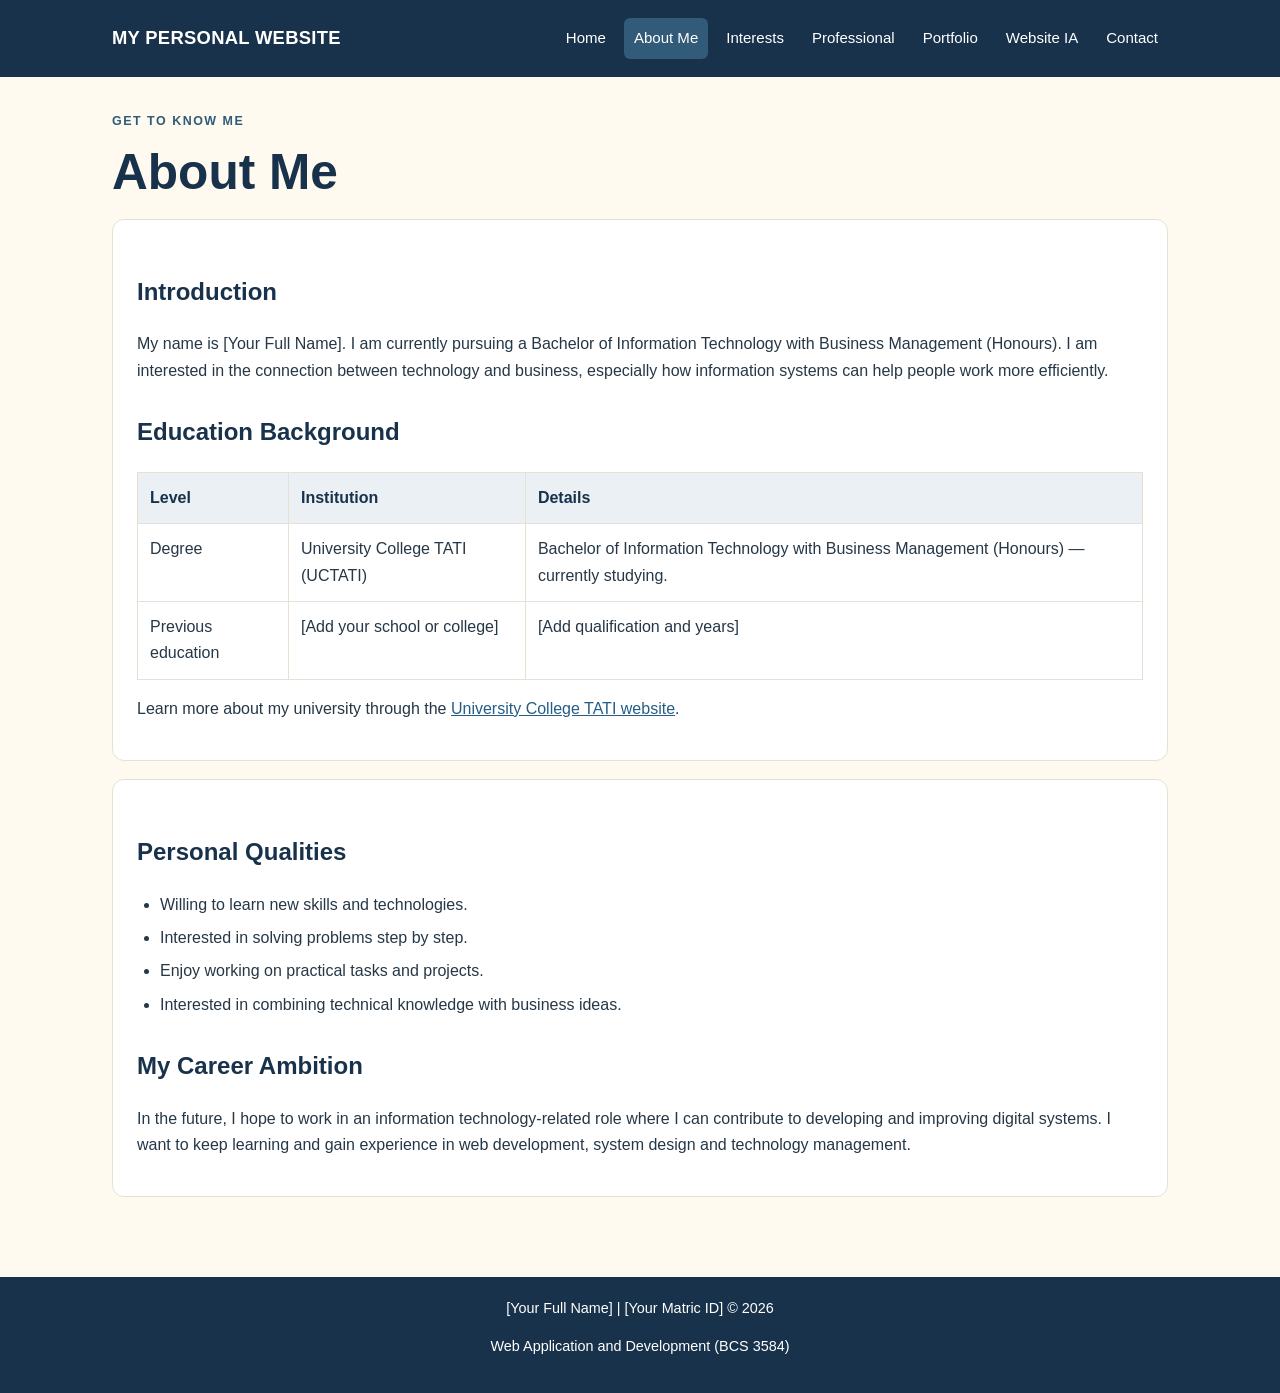
==== about.html @ f4058da3 "Add files via upload" ====
<!DOCTYPE html>
<html lang="en">
<head>
  <meta charset="UTF-8">
  <meta name="viewport" content="width=device-width, initial-scale=1.0">
  <title>About Me | Personal Website</title>
  <link rel="stylesheet" href="style.css">
</head>
<body>
<header><div class="topbar">
  <div class="brand">MY PERSONAL WEBSITE</div>
  <nav aria-label="Main navigation"><a class="" href="index.html">Home</a>
<a class="active" href="about.html">About Me</a>
<a class="" href="interests.html">Interests</a>
<a class="" href="professional.html">Professional</a>
<a class="" href="portfolio.html">Portfolio</a>
<a class="" href="ia.html">Website IA</a>
<a class="" href="contact.html">Contact</a></nav>
</div></header>
<main>

<p class="eyebrow">Get to know me</p><h1>About Me</h1>
<section class="panel">
  <h2>Introduction</h2>
  <p>My name is [Your Full Name]. I am currently pursuing a Bachelor of Information Technology with Business Management (Honours). I am interested in the connection between technology and business, especially how information systems can help people work more efficiently.</p>
  <h2>Education Background</h2>
  <table>
    <tr><th>Level</th><th>Institution</th><th>Details</th></tr>
    <tr><td>Degree</td><td>University College TATI (UCTATI)</td><td>Bachelor of Information Technology with Business Management (Honours) — currently studying.</td></tr>
    <tr><td>Previous education</td><td>[Add your school or college]</td><td>[Add qualification and years]</td></tr>
  </table>
  <p>Learn more about my university through the <a href="https://www.tatiuc.edu.my/" target="_blank" rel="noopener">University College TATI website</a>.</p>
</section>
<section class="panel">
  <h2>Personal Qualities</h2>
  <ul>
    <li>Willing to learn new skills and technologies.</li>
    <li>Interested in solving problems step by step.</li>
    <li>Enjoy working on practical tasks and projects.</li>
    <li>Interested in combining technical knowledge with business ideas.</li>
  </ul>
  <h2>My Career Ambition</h2>
  <p>In the future, I hope to work in an information technology-related role where I can contribute to developing and improving digital systems. I want to keep learning and gain experience in web development, system design and technology management.</p>
</section>

</main>
<footer>
  <p>[Your Full Name] | [Your Matric ID] &copy; 2026</p>
  <p>Web Application and Development (BCS 3584)</p>
</footer>
</body>
</html>
---- style.css ----
:root {
  --navy: #18324b;
  --blue: #315b78;
  --cream: #fffaf0;
  --paper: #ffffff;
  --gold: #e4ad38;
  --ink: #263746;
  --muted: #667887;
  --line: #e7e0d4;
}
* { box-sizing: border-box; }
html { scroll-behavior: smooth; }
body {
  margin: 0; font-family: Arial, Helvetica, sans-serif;
  background: var(--cream); color: var(--ink); line-height: 1.65;
}
header { background: var(--navy); color: white; }
.topbar {
  max-width: 1100px; margin: auto; padding: 18px 22px;
  display: flex; align-items: center; justify-content: space-between; gap: 18px;
}
.brand { font-size: 1.15rem; font-weight: bold; letter-spacing: .3px; }
nav { display: flex; flex-wrap: wrap; gap: 8px; }
nav a {
  color: white; text-decoration: none; padding: 8px 10px;
  border-radius: 6px; font-size: .94rem;
}
nav a:hover, nav a.active { background: var(--blue); }
main { max-width: 1100px; margin: 34px auto; padding: 0 22px 28px; }
.hero {
  display: grid; grid-template-columns: 1.15fr .85fr; gap: 28px;
  align-items: center; background: var(--paper); padding: 34px;
  border-radius: 16px; border: 1px solid var(--line);
}
.eyebrow { color: var(--blue); text-transform: uppercase; font-weight: bold; letter-spacing: 1.5px; font-size: .78rem; }
h1 { color: var(--navy); font-size: clamp(2rem, 4vw, 3.1rem); line-height: 1.12; margin: 10px 0 16px; }
h2 { color: var(--navy); margin-top: 28px; }
h3 { color: var(--blue); }
p { margin: 0 0 14px; }
.hero-art { display: grid; grid-template-columns: 1fr 1fr; gap: 12px; }
.hero-art img { width: 100%; height: 210px; object-fit: cover; border-radius: 12px; background: #f4e9ce; }
.button {
  display: inline-block; margin: 8px 8px 0 0; padding: 10px 16px;
  background: var(--navy); color: white; text-decoration: none;
  border-radius: 7px; font-weight: bold;
}
.button.secondary { background: #f3e5c3; color: var(--navy); }
.card-grid { display: grid; grid-template-columns: repeat(3, 1fr); gap: 16px; margin-top: 18px; }
.card {
  background: white; border: 1px solid var(--line); border-radius: 12px;
  padding: 20px;
}
.card p { color: var(--muted); }
.panel { background: white; border: 1px solid var(--line); border-radius: 12px; padding: 24px; margin: 18px 0; }
ul, ol { padding-left: 23px; }
li { margin-bottom: 7px; }
a { color: #245d86; }
a:hover { color: #9b6b0d; }
table { width: 100%; border-collapse: collapse; background: white; margin: 16px 0; }
th, td { border: 1px solid var(--line); padding: 12px; text-align: left; vertical-align: top; }
th { background: #eaf0f4; color: var(--navy); }
.small-note { color: var(--muted); font-size: .9rem; }
footer {
  background: var(--navy); color: white; text-align: center;
  padding: 20px 16px; margin-top: 30px; font-size: .9rem;
}
footer a { color: #f6d98e; }
.diagram { display: flex; flex-direction: column; align-items: center; gap: 10px; }
.diagram-box {
  border: 2px solid var(--blue); background: #f2f7fa; color: var(--navy);
  border-radius: 9px; padding: 12px 18px; text-align: center; width: min(100%, 420px); font-weight: bold;
}
.diagram-arrow { color: var(--gold); font-size: 1.4rem; line-height: 1; }
.diagram-row { display: flex; justify-content: center; flex-wrap: wrap; gap: 10px; width: 100%; }
.diagram-row .diagram-box { width: min(30%, 220px); min-width: 150px; }
@media (max-width: 760px) {
  .topbar { align-items: flex-start; flex-direction: column; }
  .hero { grid-template-columns: 1fr; padding: 24px; }
  .card-grid { grid-template-columns: 1fr; }
  .hero-art img { height: 160px; }
}
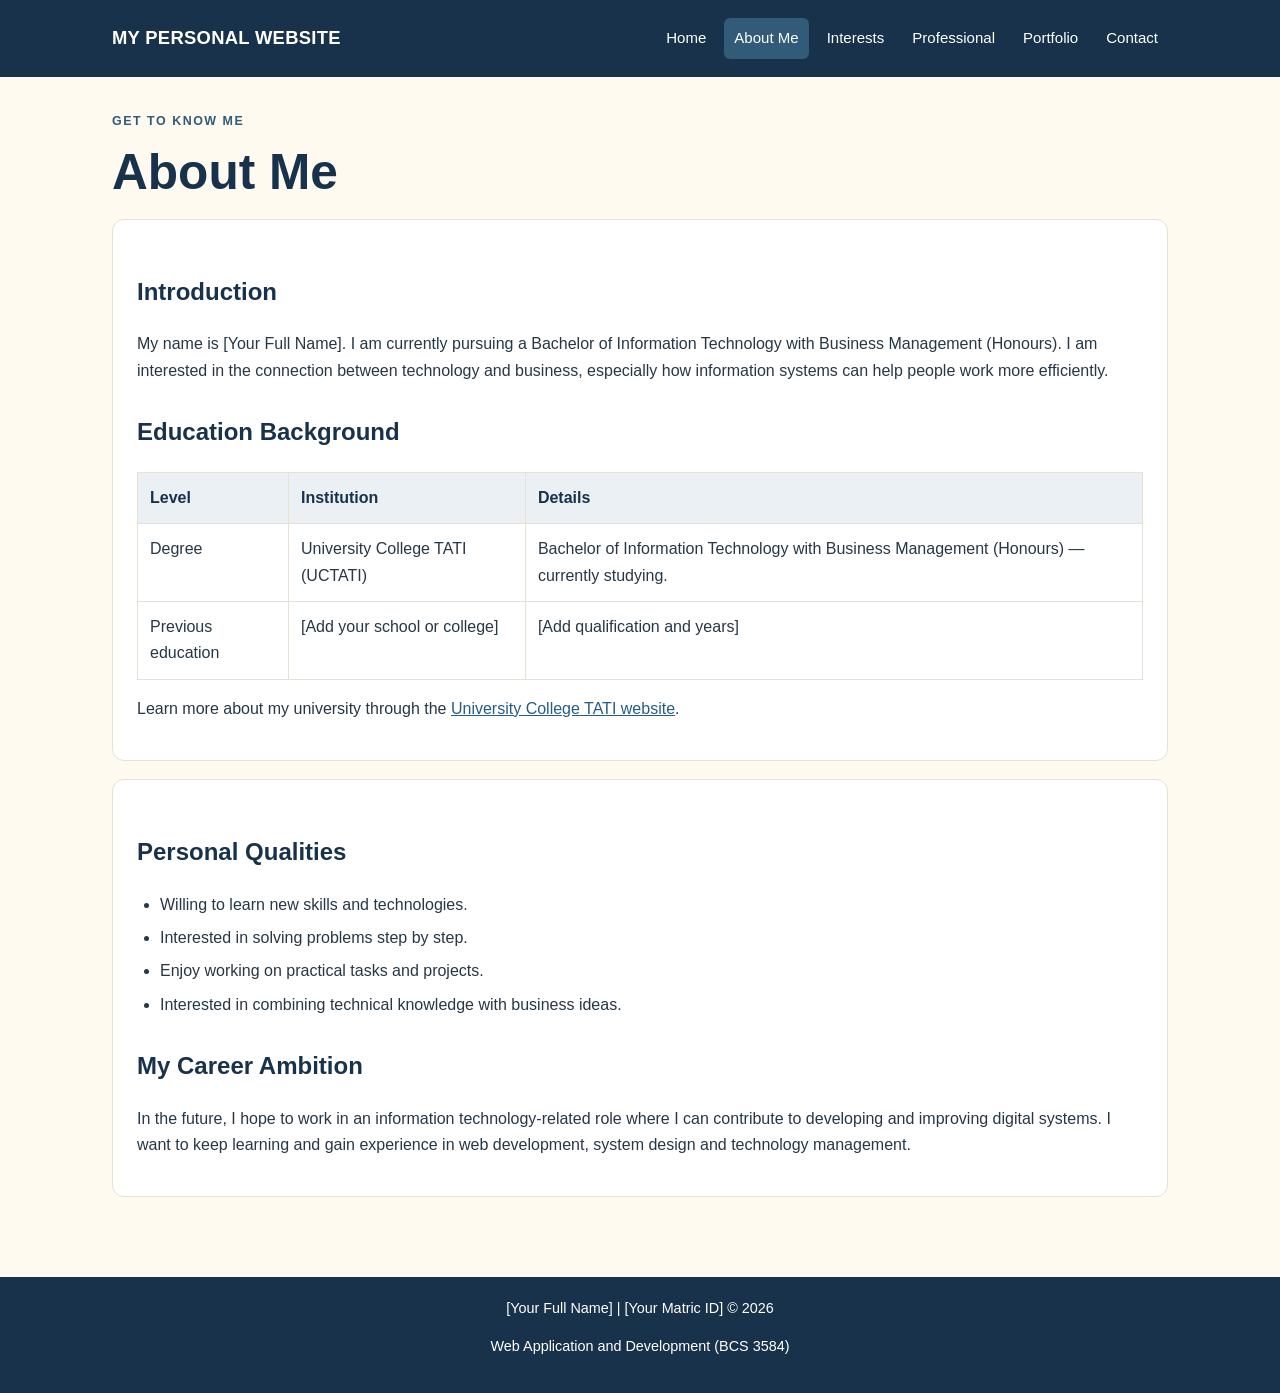
==== commit da1a6462: "Remove the Website IA page from the site navigation and replace the page with a removed-page notice." ====
--- a/about.html
+++ b/about.html
@@ -14,7 +14,6 @@
 <a class="" href="interests.html">Interests</a>
 <a class="" href="professional.html">Professional</a>
 <a class="" href="portfolio.html">Portfolio</a>
-<a class="" href="ia.html">Website IA</a>
 <a class="" href="contact.html">Contact</a></nav>
 </div></header>
 <main>
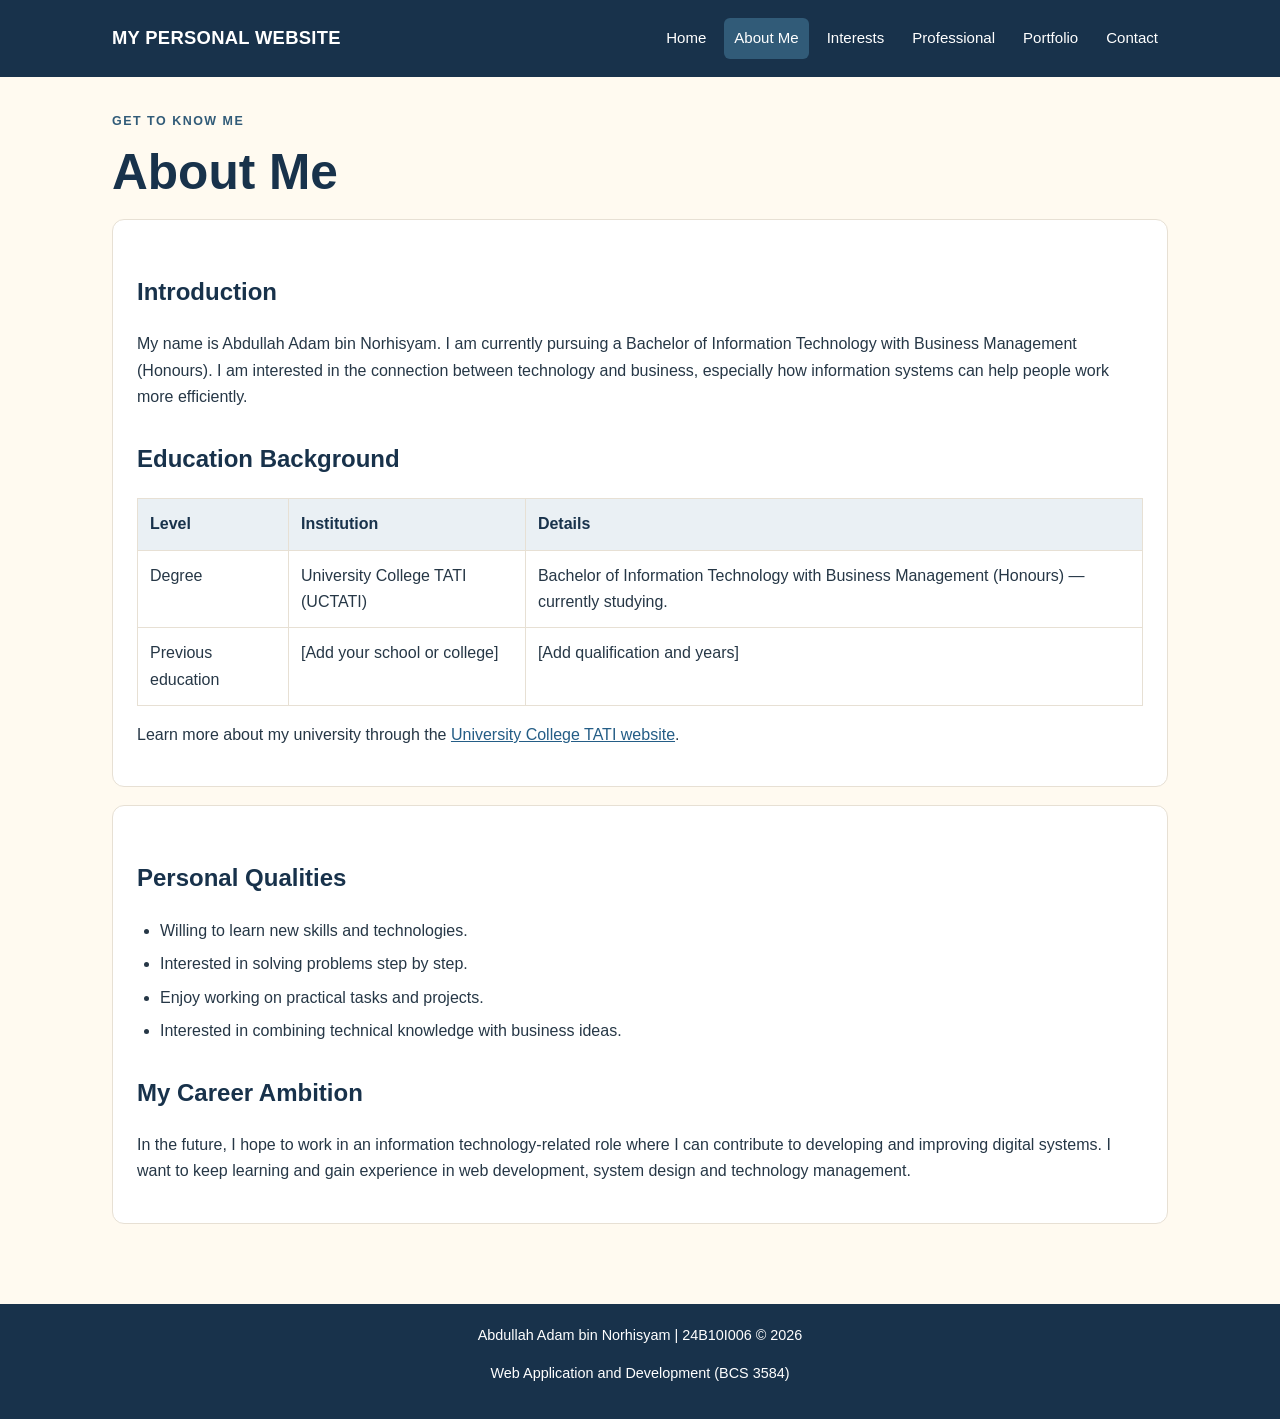
==== commit 2f8ce36a: "Update personal information in about.html" ====
--- a/about.html
+++ b/about.html
@@ -21,7 +21,7 @@
 <p class="eyebrow">Get to know me</p><h1>About Me</h1>
 <section class="panel">
   <h2>Introduction</h2>
-  <p>My name is [Your Full Name]. I am currently pursuing a Bachelor of Information Technology with Business Management (Honours). I am interested in the connection between technology and business, especially how information systems can help people work more efficiently.</p>
+  <p>My name is Abdullah Adam bin Norhisyam. I am currently pursuing a Bachelor of Information Technology with Business Management (Honours). I am interested in the connection between technology and business, especially how information systems can help people work more efficiently.</p>
   <h2>Education Background</h2>
   <table>
     <tr><th>Level</th><th>Institution</th><th>Details</th></tr>
@@ -44,7 +44,7 @@
 
 </main>
 <footer>
-  <p>[Your Full Name] | [Your Matric ID] &copy; 2026</p>
+  <p>Abdullah Adam bin Norhisyam | 24B10I006 &copy; 2026</p>
   <p>Web Application and Development (BCS 3584)</p>
 </footer>
 </body>
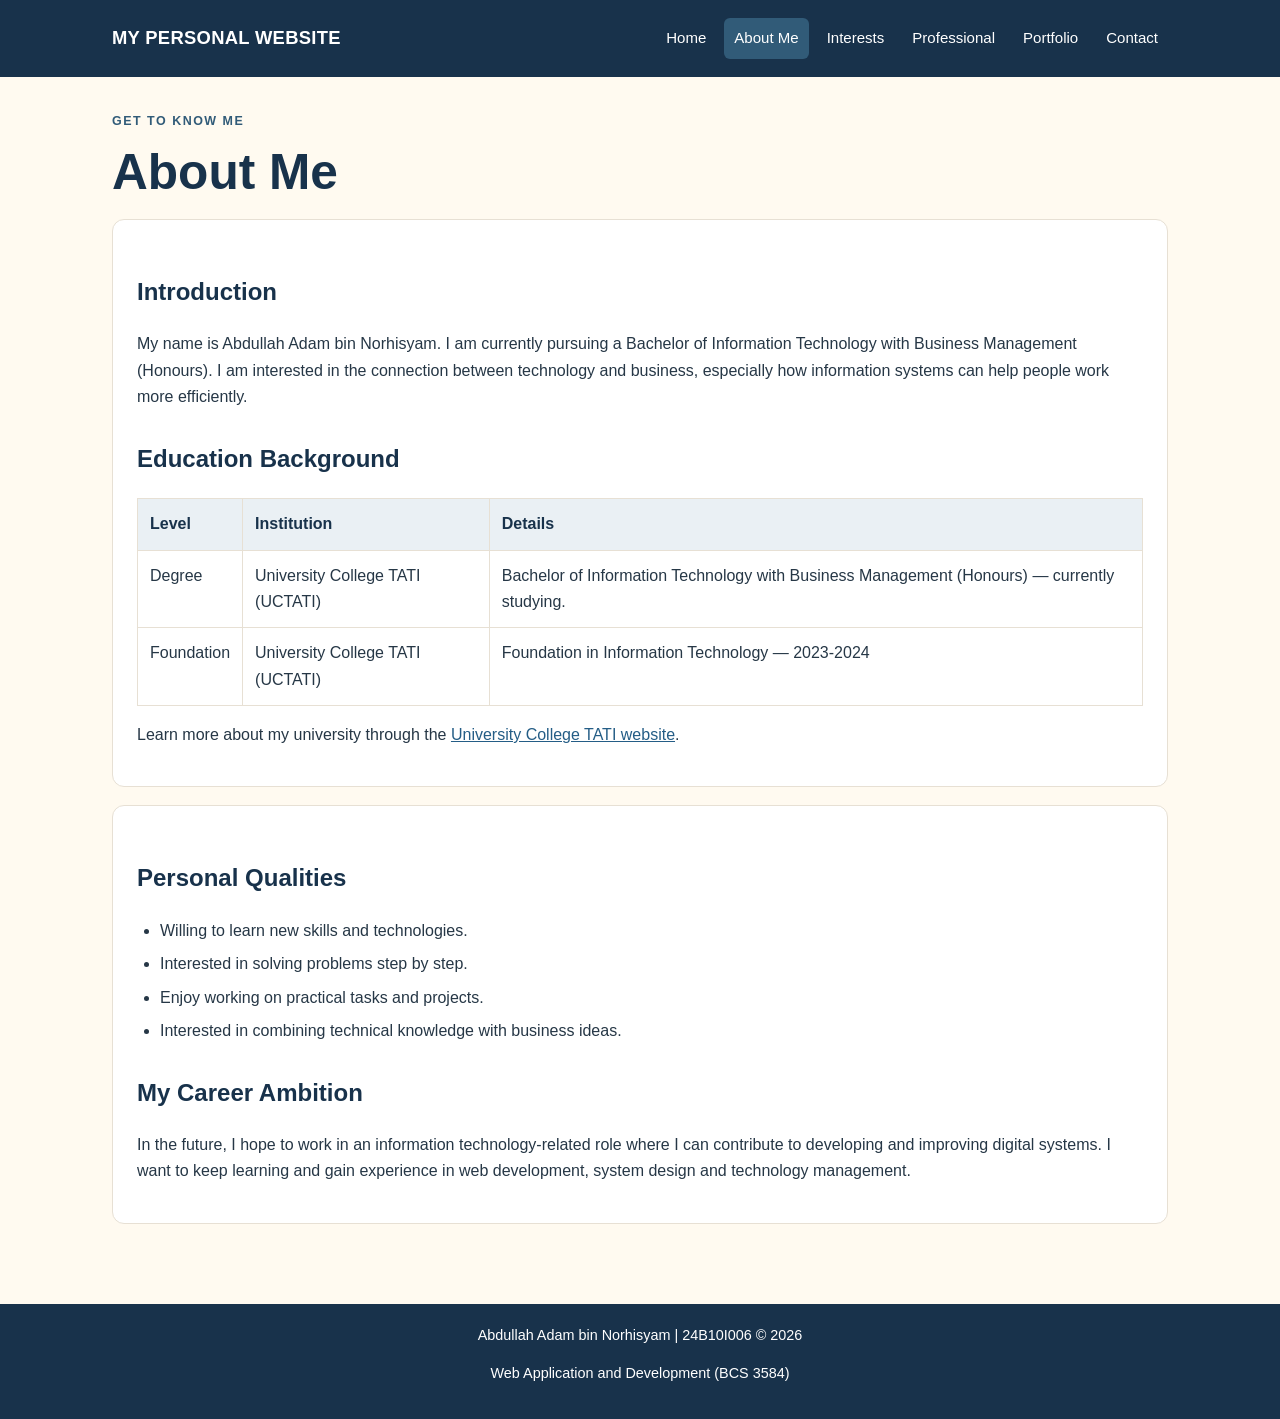
==== commit d454176a: "Update education background in about.html" ====
--- a/about.html
+++ b/about.html
@@ -26,7 +26,7 @@
   <table>
     <tr><th>Level</th><th>Institution</th><th>Details</th></tr>
     <tr><td>Degree</td><td>University College TATI (UCTATI)</td><td>Bachelor of Information Technology with Business Management (Honours) — currently studying.</td></tr>
-    <tr><td>Previous education</td><td>[Add your school or college]</td><td>[Add qualification and years]</td></tr>
+    <tr><td>Foundation</td><td>University College TATI (UCTATI)</td><td>Foundation in Information Technology — 2023-2024</td></tr>
   </table>
   <p>Learn more about my university through the <a href="https://www.tatiuc.edu.my/" target="_blank" rel="noopener">University College TATI website</a>.</p>
 </section>
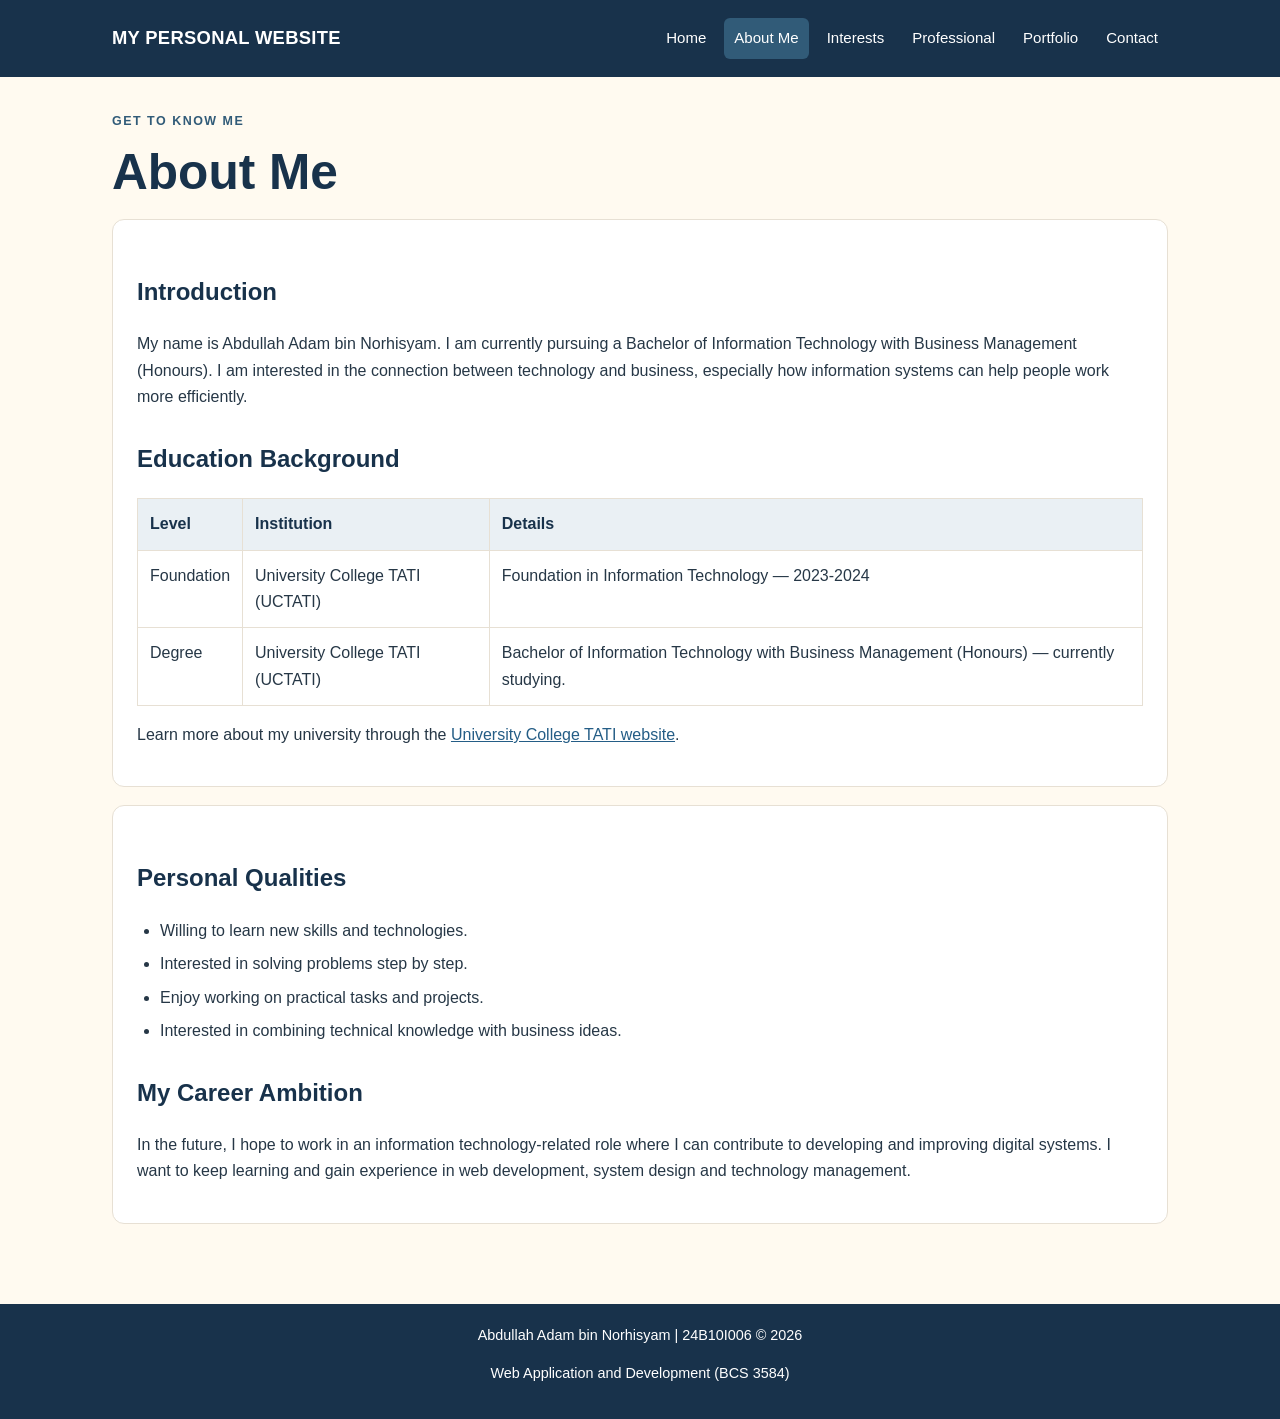
==== commit c98d7585: "Add degree information to education background" ====
--- a/about.html
+++ b/about.html
@@ -25,8 +25,8 @@
   <h2>Education Background</h2>
   <table>
     <tr><th>Level</th><th>Institution</th><th>Details</th></tr>
+    <tr><td>Foundation</td><td>University College TATI (UCTATI)</td><td>Foundation in Information Technology — 2023-2024</td></tr>
     <tr><td>Degree</td><td>University College TATI (UCTATI)</td><td>Bachelor of Information Technology with Business Management (Honours) — currently studying.</td></tr>
-    <tr><td>Foundation</td><td>University College TATI (UCTATI)</td><td>Foundation in Information Technology — 2023-2024</td></tr>
   </table>
   <p>Learn more about my university through the <a href="https://www.tatiuc.edu.my/" target="_blank" rel="noopener">University College TATI website</a>.</p>
 </section>
